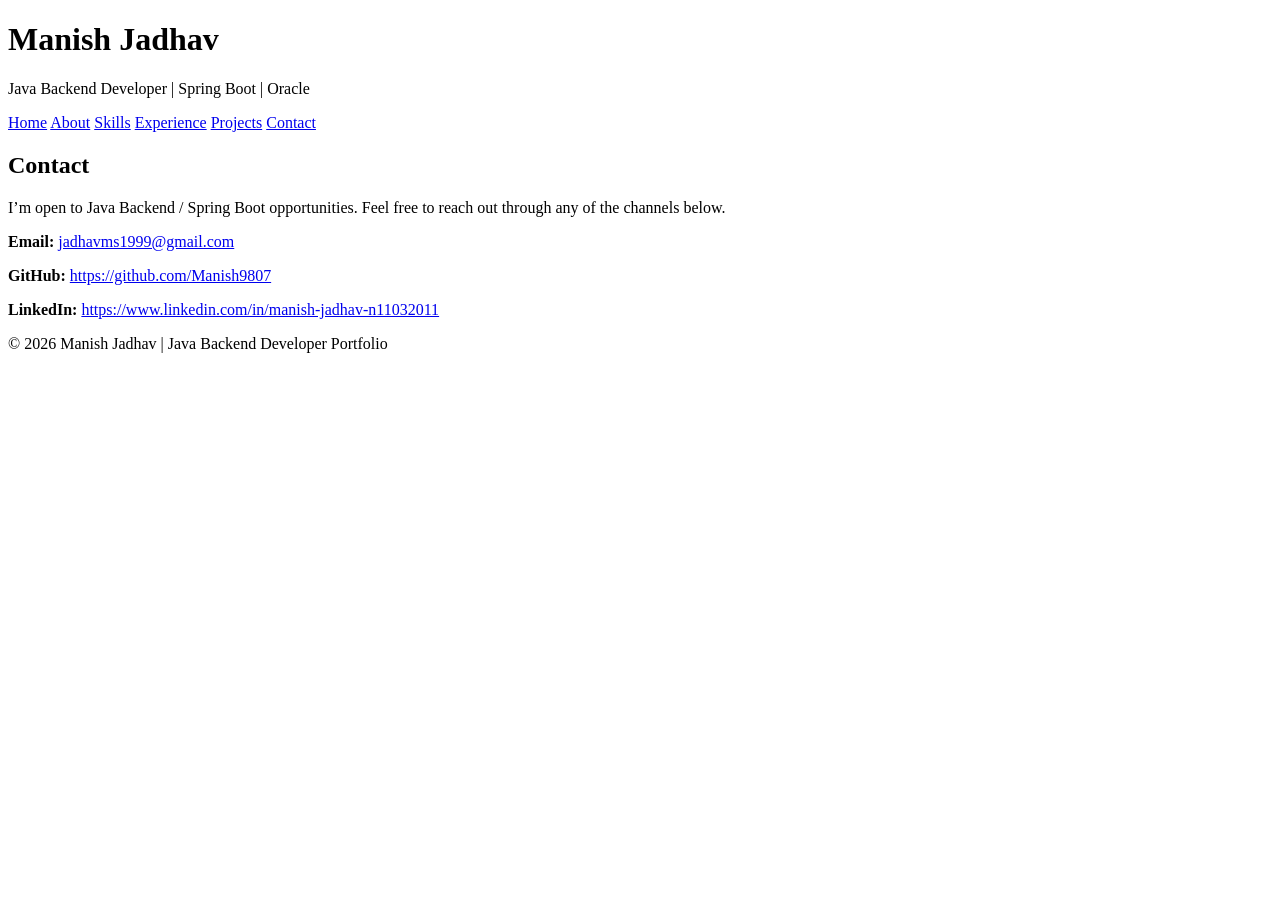
==== contact.html @ f0a4f66d "Add files via upload" ====
<!DOCTYPE html>
<html lang="en">
<head>
    <meta charset="UTF-8">
    <title>Contact | Manish Jadhav</title>
    <meta name="viewport" content="width=device-width, initial-scale=1.0">
    <link rel="stylesheet" href="css/style.css">
</head>
<body>

<header>
    <h1>Manish Jadhav</h1>
    <p class="subtitle">Java Backend Developer | Spring Boot | Oracle</p>
    <nav>
        <a href="index.html">Home</a>
        <a href="about.html">About</a>
        <a href="skills.html">Skills</a>
        <a href="experience.html">Experience</a>
        <a href="projects.html">Projects</a>
        <a href="contact.html">Contact</a>
    </nav>
</header>

<main>

<section class="contact">
    <h2>Contact</h2>

    <p class="contact-text">
        I’m open to Java Backend / Spring Boot opportunities.  
        Feel free to reach out through any of the channels below.
    </p>

    <div class="contact-card">
        <p><strong>Email:</strong>
            <a href="mailto:jadhavms1999@gmail.com">jadhavms1999@gmail.com</a>
        </p>

        <p><strong>GitHub:</strong>
            <a href="https://github.com/Manish9807" target="_blank">
                https://github.com/Manish9807
            </a>
        </p>

        <p><strong>LinkedIn:</strong>
            <a href="https://www.linkedin.com/in/your-linkedin-profile" target="_blank">
                https://www.linkedin.com/in/manish-jadhav-n11032011
            </a>
        </p>
    </div>
</section>

</main>

<footer>
    <p>© 2026 Manish Jadhav | Java Backend Developer Portfolio</p>
</footer>

</body>
</html>
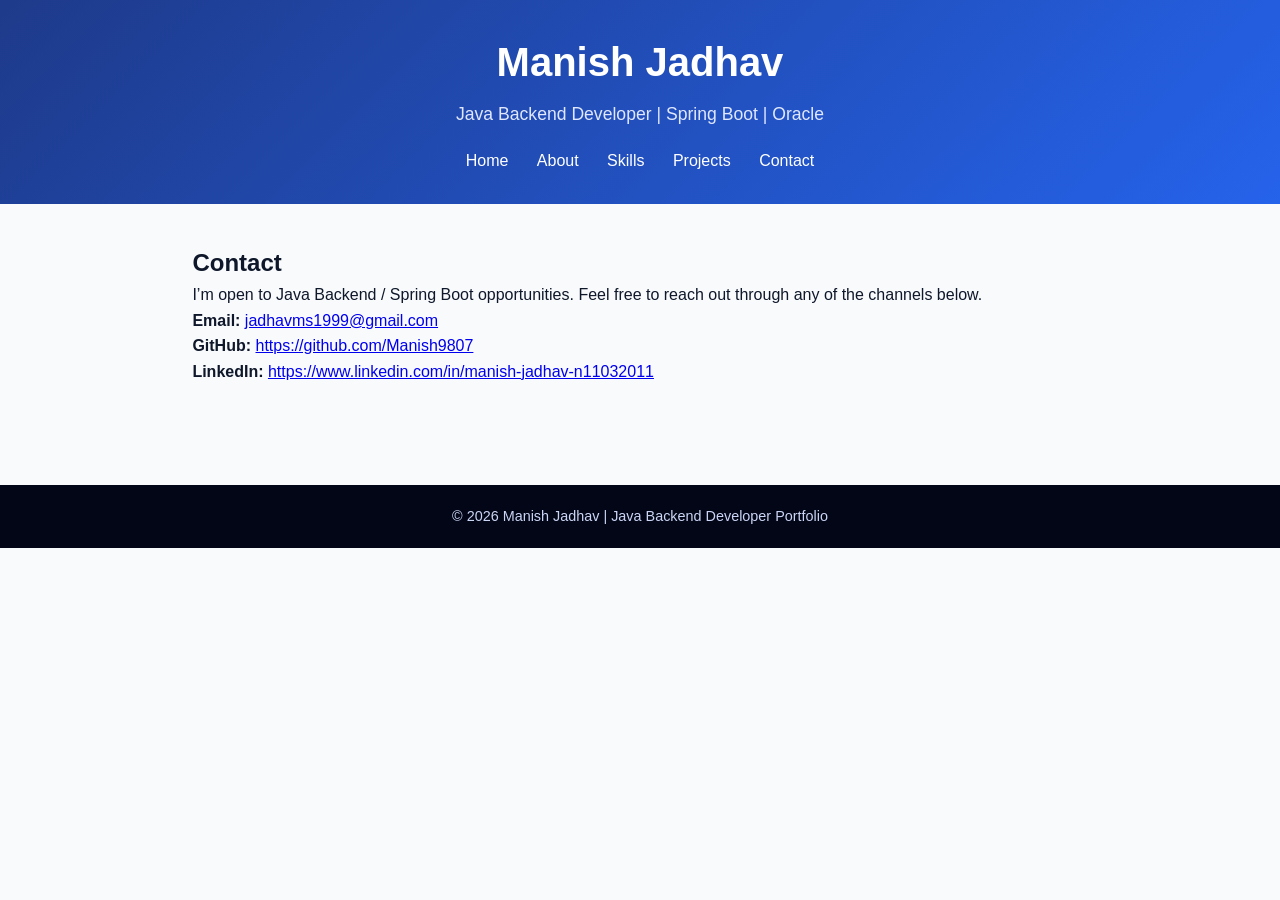
==== commit c7f4e27a: "Update contact.html" ====
--- a/contact.html
+++ b/contact.html
@@ -15,7 +15,6 @@
         <a href="index.html">Home</a>
         <a href="about.html">About</a>
         <a href="skills.html">Skills</a>
-        <a href="experience.html">Experience</a>
         <a href="projects.html">Projects</a>
         <a href="contact.html">Contact</a>
     </nav>
@@ -57,4 +56,4 @@
 </footer>
 
 </body>
-</html>+</html>
--- a/css/style.css
+++ b/css/style.css
@@ -0,0 +1,316 @@
+/* ===== Global Reset ===== */
+* {
+    margin: 0;
+    padding: 0;
+    box-sizing: border-box;
+}
+
+/* ===== Root Colors ===== */
+:root {
+    --primary: #2563eb;
+    --secondary: #0f172a;
+    --light: #f8fafc;
+    --gray: #64748b;
+    --white: #ffffff;
+}
+
+/* ===== Body ===== */
+body {
+    font-family: 'Segoe UI', Tahoma, sans-serif;
+    background-color: var(--light);
+    color: var(--secondary);
+    line-height: 1.6;
+}
+
+/* ===== Header ===== */
+header {
+    background: linear-gradient(135deg, #1e3a8a, #2563eb);
+    color: var(--white);
+    padding: 30px 8%;
+    text-align: center;
+}
+
+header h1 {
+    font-size: 2.5rem;
+}
+
+.subtitle {
+    font-size: 1.1rem;
+    margin-top: 6px;
+    color: #e0e7ff;
+}
+
+/* ===== Navigation ===== */
+nav {
+    margin-top: 20px;
+}
+
+nav a {
+    color: var(--white);
+    text-decoration: none;
+    margin: 0 12px;
+    font-weight: 500;
+    transition: opacity 0.3s ease;
+}
+
+nav a:hover {
+    opacity: 0.8;
+}
+
+/* ===== Main Layout ===== */
+main {
+    padding: 40px 8%;
+    max-width: 1100px;
+    margin: auto;
+}
+
+/* ===== Hero Section ===== */
+.hero {
+    padding: 80px 0;
+    max-width: 900px;
+}
+
+.hero h2 {
+    font-size: 2.2rem;
+    margin-bottom: 15px;
+}
+
+.hero p {
+    color: var(--gray);
+    margin-bottom: 30px;
+    font-size: 1.1rem;
+}
+
+/* ===== Buttons ===== */
+.btn {
+    display: inline-block;
+    padding: 12px 22px;
+    margin-right: 12px;
+    border-radius: 6px;
+    font-weight: 600;
+    text-decoration: none;
+    transition: all 0.3s ease;
+    background-color: var(--primary);
+    color: var(--white);
+}
+
+.btn:hover {
+    background-color: #1d4ed8;
+}
+
+.btn.secondary {
+    background-color: transparent;
+    border: 2px solid var(--primary);
+    color: var(--primary);
+}
+
+.btn.secondary:hover {
+    background-color: var(--primary);
+    color: var(--white);
+}
+
+.btn.resume {
+    background-color: #2d6cdf;
+}
+
+.btn.resume:hover {
+    background-color: #1f4fbf;
+}
+
+/* ===== Cards ===== */
+.card {
+    background-color: var(--white);
+    padding: 30px;
+    border-radius: 12px;
+    box-shadow: 0 10px 25px rgba(0, 0, 0, 0.08);
+    margin-bottom: 40px;
+    transition: transform 0.3s ease, box-shadow 0.3s ease;
+}
+
+.card:hover {
+    transform: translateY(-6px);
+    box-shadow: 0 15px 35px rgba(0, 0, 0, 0.12);
+}
+
+.card h3 {
+    font-size: 1.6rem;
+    margin-bottom: 12px;
+}
+
+.card ul {
+    margin-left: 20px;
+}
+
+.card ul li {
+    margin-bottom: 8px;
+    color: #334155;
+}
+
+/* ===== Section Headings ===== */
+.projects h2,
+.about h2,
+.experience h2 {
+    font-size: 2.2rem;
+    margin-bottom: 30px;
+}
+
+/* ===== About Section ===== */
+.about {
+    max-width: 900px;
+    margin: auto;
+}
+
+.about-intro {
+    font-size: 1.1rem;
+    margin-bottom: 15px;
+}
+
+.about-list {
+    margin-top: 20px;
+    margin-left: 20px;
+}
+
+.about-list li {
+    margin-bottom: 10px;
+    color: #475569;
+}
+
+/* ===== Experience Section ===== */
+.experience {
+    max-width: 1000px;
+    margin: auto;
+}
+
+/* ===== Timeline ===== */
+.timeline {
+    border-left: 3px solid var(--primary);
+    padding-left: 30px;
+}
+
+.timeline-item {
+    position: relative;
+    margin-bottom: 40px;
+}
+
+.timeline-item::before {
+    content: "";
+    position: absolute;
+    left: -42px;
+    top: 6px;
+    width: 14px;
+    height: 14px;
+    background-color: var(--primary);
+    border-radius: 50%;
+}
+
+.timeline-date {
+    font-size: 0.9rem;
+    color: var(--gray);
+    margin-bottom: 6px;
+}
+
+.timeline-item h4 {
+    color: #475569;
+    margin-bottom: 10px;
+}
+
+/* ===== Footer ===== */
+footer {
+    background-color: #020617;
+    color: #cbd5f5;
+    text-align: center;
+    padding: 20px;
+    margin-top: 60px;
+    font-size: 0.9rem;
+}
+
+/* ============================= */
+/* ===== Tablet & Mobile ===== */
+/* ============================= */
+@media (max-width: 768px) {
+
+    header {
+        padding: 24px 5%;
+    }
+
+    header h1 {
+        font-size: 1.9rem;
+    }
+
+    .subtitle {
+        font-size: 1rem;
+    }
+
+    nav {
+        display: flex;
+        flex-direction: column;
+        gap: 10px;
+        margin-top: 15px;
+    }
+
+    nav a {
+        margin: 0;
+        font-size: 1rem;
+    }
+
+    main {
+        padding: 30px 5%;
+    }
+
+    .hero {
+        padding: 50px 0;
+        text-align: center;
+    }
+
+    .hero h2 {
+        font-size: 1.7rem;
+    }
+
+    .hero p {
+        font-size: 1rem;
+    }
+
+    .btn {
+        display: block;
+        width: 100%;
+        max-width: 280px;
+        margin: 10px auto;
+        text-align: center;
+    }
+
+    .timeline {
+        padding-left: 20px;
+    }
+
+    .timeline-item::before {
+        left: -32px;
+    }
+
+    .card {
+        padding: 22px;
+        margin-bottom: 25px;
+    }
+
+    .card h3 {
+        font-size: 1.4rem;
+    }
+}
+
+/* ============================= */
+/* ===== Small Phones ===== */
+/* ============================= */
+@media (max-width: 480px) {
+
+    header h1 {
+        font-size: 1.7rem;
+    }
+
+    .hero h2 {
+        font-size: 1.5rem;
+    }
+
+    footer {
+        font-size: 0.8rem;
+        padding: 16px;
+    }
+}
